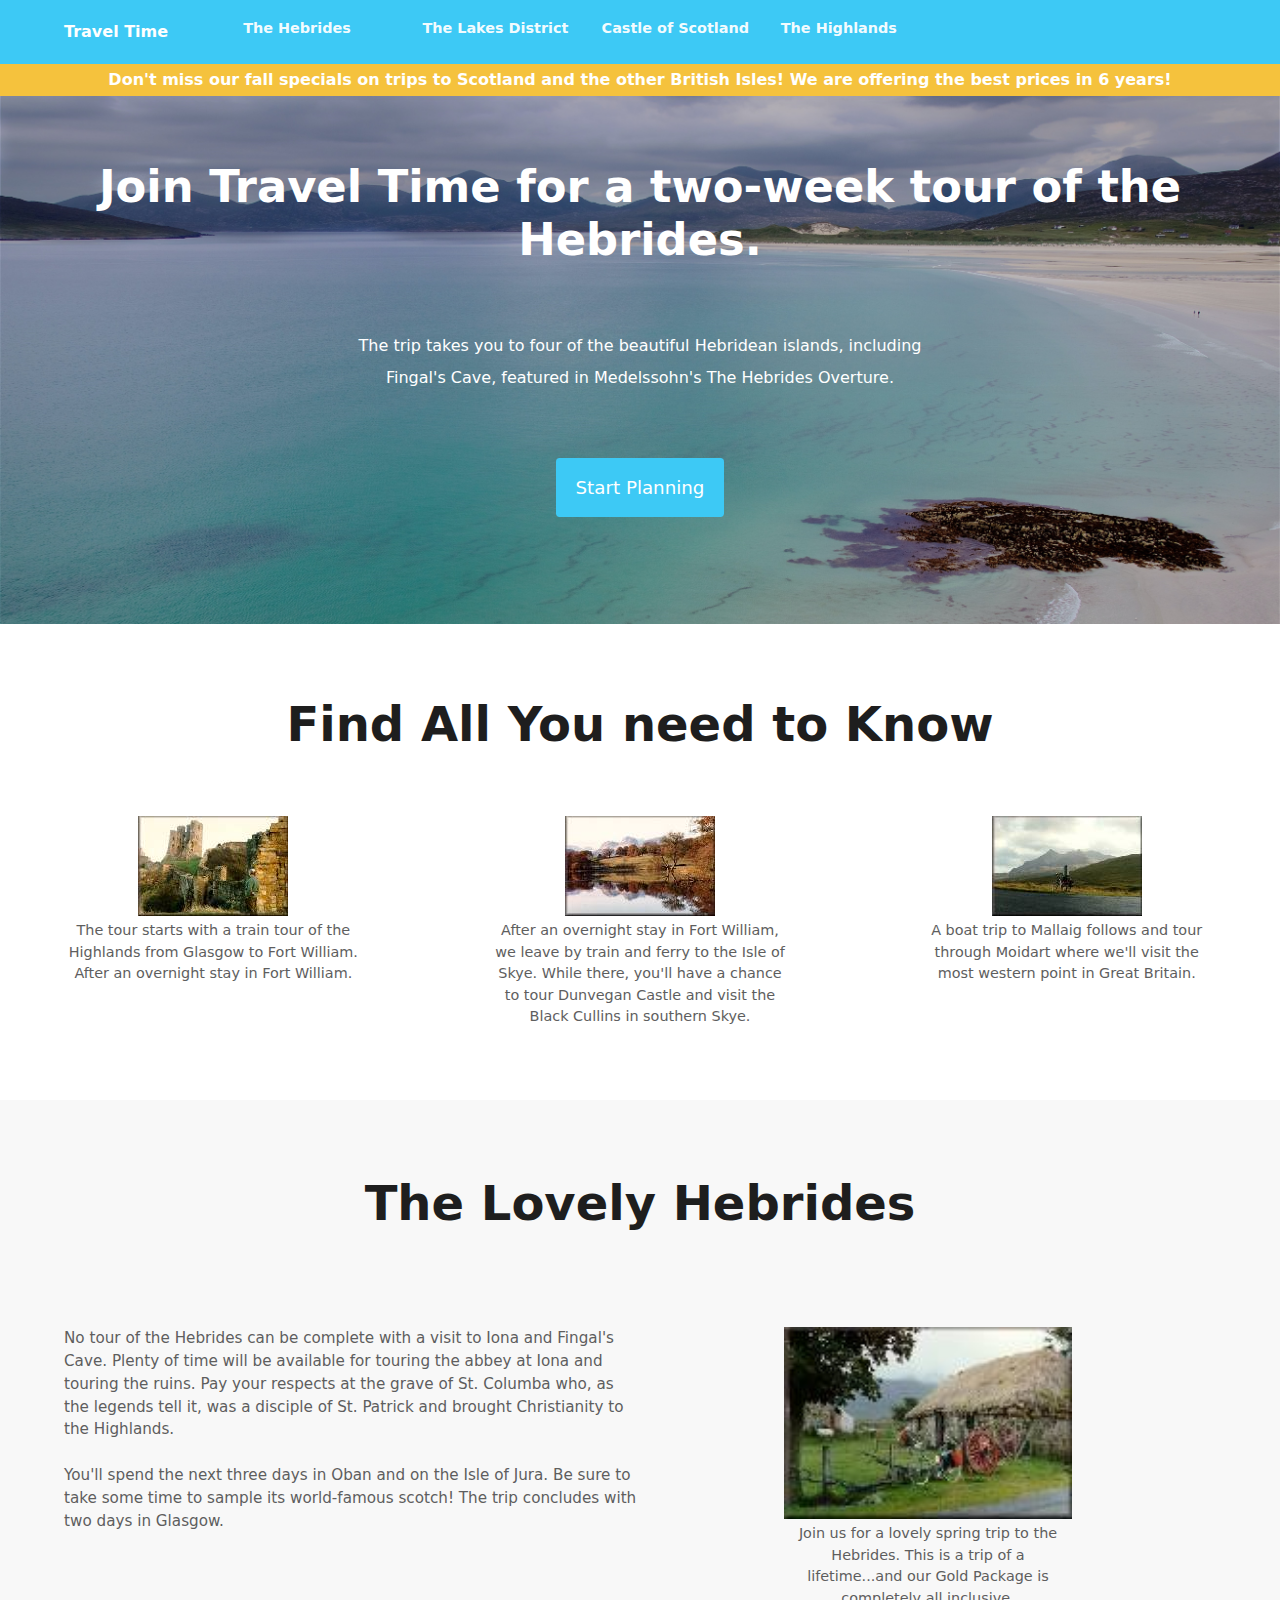
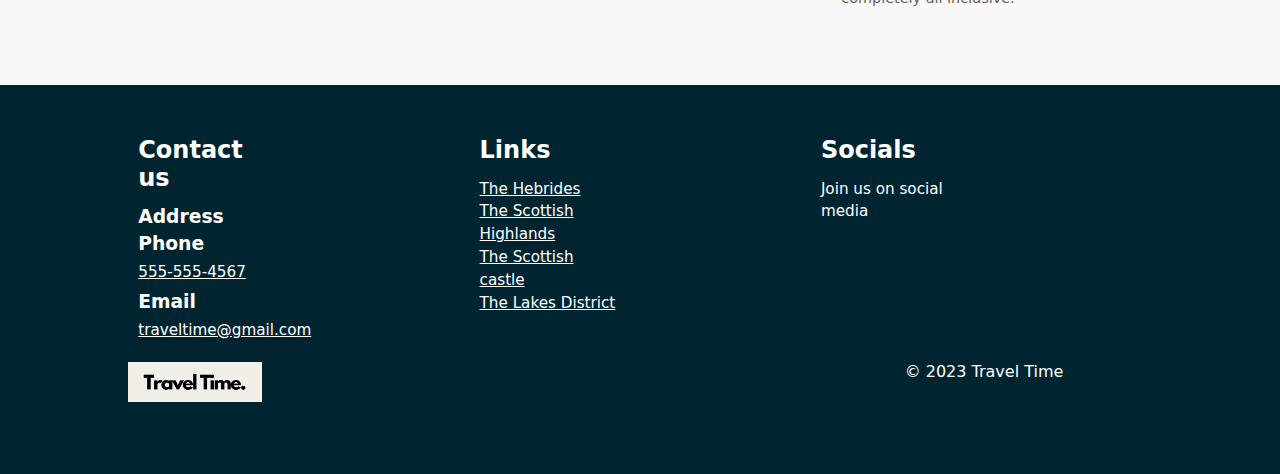
==== pages/index.html @ 63d462c8 "fixes" ====
<!-- HTML Done By:
    NAME:OSAHON IYAMU
    Group 4 -->
<!-- HTML changed to Grid Layout By:
    NAME:OSAHON IYAMU and NAME: Jean Herve Donchi Chaungueu
    Group 4 -->

<!DOCTYPE html>
<html lang="en">

<head>
    <meta charset="UTF-8">
    <meta name="viewport" content="width=device-width, initial-scale=1.0">
    <link rel="stylesheet" href="../styles/styles.css" type="text/css">
    <link rel="stylesheet" href="../styles/styles-mq.css" type="media">
    <title>Travel Time</title>
</head>

<body>
    <div id="wrapper">
        <header>
            <nav>
                <div id="nav-items">
                    <ul>
                        <div id="grid-nav-items">
                            <div class="nav"><li><a id="logo" href="index.html">Travel Time</a></li></div>
                            <div class="nav 1"> <li><a href="hebrides.html">The Hebrides</a></li></div>
                            <div class="nav 2"><li><a href="lake.html">The Lakes District</a></li></div>
                            <div class="nav 3"> <li><a href="scotland.html">Castle of Scotland</a></li></div>
                            <div class="nav 4"> <li><a href="highlands.html">The Highlands</a></li></div>
                        </div>
                    </ul>
                </div>
            </nav>
        </header>
        <main>
            <section id="main-image">
                <h4>Don't miss our fall specials on trips to Scotland and the other British Isles! We are offering
                    the
                    best prices in 6 years! </h4>
                <div id="main-content">
                    <h1>Join Travel Time for a two-week tour of the Hebrides.</h1>
                    <p>The trip takes you to four of the beautiful Hebridean islands, including Fingal's Cave, featured
                        in
                        Medelssohn's The Hebrides Overture.</p>
                    <a href="#">
                        <button type="button">Start Planning</button>
                    </a>
                </div>
            </section>
            <section id="middle">
                <div id="tour">
                    <h1>Find All You need to Know</h1>
                    <p id="tour-text"></p>

                    <div id="images">
                        <div id="castle">
                            <img src="../TravelTimeImages/TravelTimeImages/Castles.jpg" alt="castle">
                            <p>The tour starts with a train tour of the Highlands from Glasgow to Fort William. After an
                                overnight stay in Fort William.</p>
                        </div>

                        <div id="lake">
                            <img src="../TravelTimeImages/TravelTimeImages/Lake.jpg" alt="Lakes">
                            <p>After an overnight stay in Fort William, we leave by train and ferry to the Isle of Skye.
                                While there, you'll have a chance to tour Dunvegan Castle and visit the Black Cullins in
                                southern Skye.</p>
                        </div>

                        <div id="highlands">
                            <img src="../TravelTimeImages/TravelTimeImages/Highland.jpg" alt="Highlands">
                            <p>A boat trip to Mallaig follows and tour through Moidart where we'll visit the most
                                western
                                point in Great Britain. </p>
                        </div>
                    </div>
                </div>
            </section>
            <section id="buttom">
                <div id="buttom-content">
                    <h1>The Lovely Hebrides</h1>
                    <div id="buttom-container">
                        <div id="buttom-text">
                            <p>No tour of the Hebrides can be complete with a visit to Iona and Fingal's Cave. Plenty of
                                time
                                will be available for touring the abbey at Iona and touring the ruins. Pay your respects
                                at
                                the
                                grave of St. Columba who, as the legends tell it, was a disciple of St. Patrick and
                                brought
                                Christianity to the Highlands. </p><br>
                            <p>You'll spend the next three days in Oban and on the Isle of Jura. Be sure to take some
                                time
                                to
                                sample its world-famous scotch! The trip concludes with two days in Glasgow. </p>
                        </div>
                        <div id="hebrides">
                            <img src="../TravelTimeImages/TravelTimeImages/Hebrides.jpg" alt="Hebrides">
                            <p>Join us for a lovely spring trip to the Hebrides. This is a trip of a lifetime...and our
                                Gold
                                Package is completely all inclusive.</p>
                        </div>
                    </div>
                </div>
            </section>

        </main>
        <footer>
            <div id="foot">
                <div id="contact">
                    <h2>Contact us</h2>
                    <h3>Address</h3>
                    <!-- <address></address> -->
                    <h3>Phone</h3>
                    <a href="tel:555-555-4567">555-555-4567</a>

                    <h3>Email</h3>
                    <a href="mailto:traveltime@gmail.com">traveltime@gmail.com</a>
                </div>

                <div id="links">
                    <h2>Links</h2>
                    <a href="hebrides.html">The Hebrides</a><br>
                    <a href="highlands.html">The Scottish Highlands</a><br>
                    <a href="scotland.html">The Scottish castle</a><br>
                    <a href="lake.html">The Lakes District</a><br>

                </div>

                <div id="socials">
                    <h2>Socials</h2>
                    <p>Join us on social media</p>
                </div>
            </div>

            <div id="copyright">
                <img src="../TravelTimeImages/TravelTimeImages/Travel-time2.png" alt="logo" width="34">
                <p>&copy; 2023 Travel Time</p>
            </div>
        </footer>
    </div>
</body>

</html>
---- styles/styles.css ----
/* css done by Jean Herve Donchi Chaungueu*/

:root {
    --main-background: #3dc9f5;
    --ad-background: #f5c23d;
    --white: #fff;
    --main-font: #1e1e1e;
    --sub-font: #5e5e5e;
    --footer-background: #012530;
    --hebrides-background: #f8f8f8;
}

* {
    font-family: system-ui, -apple-system, BlinkMacSystemFont, 'Segoe UI', Roboto, Oxygen, Ubuntu, Cantarell, 'Open Sans', 'Helvetica Neue', sans-serif;
    box-sizing: border-box;
    margin: 0;
}

body {
    position: relative;
    margin: 0;
}

/* Nav bar */
nav {
    position: fixed;
    z-index: 2;
    top: 0;
    background-color: var(--main-background);
    width: 100%;
    height: 4em;
    display: grid;
}

#grid-nav-items{
    width: 70%;
    margin-left: 5%;
    display: grid;
    grid-template-columns: 1fr 1fr 1fr 1fr 1fr;
}

nav ul {
    list-style-type: none;
    margin: 0;
    padding: 0;
}

li a {
    text-decoration: none;
    font-size: 0.9em;
    font-weight: bold;
    line-height: 4;
    color: #fffffff5;

    &:hover {
        color: var(--footer-background);
    }
}
#logo{
    height: fit-content;
    font-weight: bolder;
    font-size: 1em;
    color: var(--white);
}

/* Nav bar ends*/

/* Main content */
main {
    margin-top: 4em;
}

#main-image {
    background-image: url(../TravelTimeImages/TravelTimeImages/main.jpg);
    width: 100%;
    height: 35em;
    background-position: center;
    background-repeat: no-repeat;
    background-size: cover;
}
h4 {
    background-color: var(--ad-background);
    padding: 0.4em 0;
    text-align: center;
    color: var(--white);
}
#main-content {
    text-align: center;
    width: 100%;
    height: fit-content;
    color: var(--white);
    margin: 5% 0;
    height: 80%;
}

#main-content h1 {
    font-size: 2.8em
}

#main-content p {
    font-size: 1em;
    width: 45%;
    margin: 5% auto;
    line-height: 2em;
}

#main-content button {
    background-color: var(--main-background);
    border: none;
    padding: 1.5%;
    border-radius: 0.2em;
    font-size: 1.2em;
    color: var(--white)
}

/* Main content ends here */

/* All you need to know section*/
#middle {
    background-color: var(--white);
    text-align: center;
}

#tour {
    margin: 4.5em auto;
}

#tour h1 {
    font-size: 3em;
    color: var(--main-font);
}

#tour-text {
    color: var(--sub-font);
    width: 50%;
    line-height: 2em;
    font-size: 1em;
    margin: 0 auto;
}
/* Grid updated by Osahon */
#images {
    margin: 5% auto; 
    display: grid;
    grid-template-columns: auto auto auto;
}

#images div {
    width: fit-content;
}

#images div p {
    width: 70%;
    line-height: 1.5em;
    margin: 0 auto;
    font-size: 0.9em;
    color: var(--sub-font);
}

/* All you need to know section ends here*/

/*The lovely Hebrides section*/
#buttom {
    background-color: var(--hebrides-background);
    padding: 0.7em 0;
}

#buttom-content {
    margin: 5%;
}

#buttom-content h1 {
    font-size: 3em;
    text-align: center;
    color: var(--main-font);
    margin-bottom: 2em;
}

/* grid updated by Osahon Iyamu */
#buttom-container {
    margin-top: 2%;
    display: grid;
    grid-template-columns: 1fr 1fr;
    justify-content: center;
}

#buttom-text {
    width: 100%;
    font-size: 0.95em;
    line-height: 1.5em;
    color: var(--sub-font);
}

#hebrides {
    width: 100%;
    text-align: center;
}

#hebrides img {
    width: 50%;
}

#hebrides p {
    width: 50%;
    margin: 0 auto;
    font-size: 0.9em;
    line-height: 1.5em;
    color: var(--sub-font);
}

/*end of section*/

/*footer*/
footer {
    padding: 4% 10%;
    color: white;
    background-color: var(--footer-background);
}

#foot {
    display: grid;
    grid-template-columns: 1fr 1fr 1fr;
}

#foot div {
    width: 40%;
    margin: 0 3%;
}

#foot div h2 {
    margin-bottom: 10%;
}

#contact h3 {
    margin: 5% 0;
}

address {
    line-height: 1.5em;
    font-size: .95em;
}

a {
    text-decoration: underline;
    line-height: 1.5em;
    font-size: .95em;
    color: var(--white);

    &:hover {
        color: var(--main-background);
    }
}

#socials p {
    line-height: 1.5em;
    font-size: .95em;
}

#copyright {
    display: grid;
    grid-template-columns: 2fr 1fr;
    margin: 2% 0;
    gap: 1em;
}

#copyright p {
    text-align: center;
}

#copyright img {
    width: 20%;
}
---- styles/styles-mq.css ----
@media only screen and (min-width:1em) and (max-width:35em) {

    /*Phone*/
    #nav ul {
        gap: 0.1em;
    }

    nav {
        font-size: 0.8em;
        height: fit-content;
    }

    #grid-nav-items{
        margin-left: 5%;
        display: grid;
        grid-template-columns: auto;
    }

    li a {
        line-height:2;
    }

    #main-image h4 {
        margin-top: 9em;
        line-height: 1.5em;
        font-size: 0.8em;
    }

    #main-content {
        margin-top: 20%;

        &>h1 {
            font-size: 1.5em;
        }

        &>p {
            font-size: 0.8em;
        }

        &>a {
            padding: 2%;
        }
    }

    #main-content button {
        padding: 5%;
    }

    h1 {
        font-size: 1.5em;
    }

    #hebrides h1,
    #middle h1,
    #buttom-content h1 {
        font-size: 1.5em;
    }

    p {
        font-size: 0.7em;
    }

    #hebrides p,
    #middle p {
        font-size: 0.7em;
    }

    #buttom-content {
        padding: 1;
    }

    #buttom-container {
        margin-top: 2%;
        display: grid;
        grid-template-columns: auto auto;
        justify-content: center;
    }

    #buttom-text {
        width: fit-content;
    }

    #hebrides {
        width: fit-content;

        &>img {
            margin: 2em 0;
            width: 80%;
        }

        &>p {
            width: fit-content;
        }
    }

    #tour-text {
        width: 90%;
    }

    #images {
        flex-wrap: wrap;
    }

    #castle,
    #lake,
    #highlands {
        &>img {
            width: 80%;
        }
    }

    #foot {
        grid-template-columns: auto;
    }

    #foot div {
        margin: 5% 0;
        font-size: 0.8em;
    }

    #copyright {
        margin: 2% 0;
        &>img {
            width: 50%;
        }
    }
}

@media only screen and (min-width:35.001em) and (max-width:56.4376em) {

    /*For Tablets*/
    #nav ul {
        gap: 0.2em;
    }

    nav {
        font-size: 1em;
        height: fit-content;
    }

    #grid-nav-items{
        margin-left: 5%;
        display: grid;
        grid-template-columns: auto;
    }

    li a {
        line-height: 1.7;
    }

    #main-image h4 {
        margin-top: 9.5em;
        line-height: 1.5em;
        font-size: 0.8em;
    }

    #main-content {
        margin-top: 20%;

        &>h1 {
            font-size: 2em;
        }

        &>p {
            font-size: 0.8em;
        }
    }

    #main-content button {
        padding: 2%;
    }

    h1 {
        font-size: 1.5em;
    }

    #hebrides h1,
    #middle h1,
    #buttom-content h1 {
        font-size: 1.5em;
    }

    p {
        font-size: 0.9em;
    }

    #hebrides p,
    #middle p {
        font-size: 0.9em;
    }

    #buttom-content {
        padding: 1;
    }

    #buttom-container {
        margin-top: 2%;
        display: grid;
        grid-template-columns: auto auto;
        justify-content: center;
    }

    #buttom-text {
        width: fit-content;
    }

    #hebrides {
        width: fit-content;

        &>img {
            margin: 2em 0;
            width: 80%;
        }

        &>p {
            width: fit-content;
        }
    }

    #tour-text {
        width: 90%;
    }

    #images {
        flex-wrap: wrap;
    }

    #castle,
    #lake,
    #highlands {
        &>img {
            width: 80%;
        }
    }

    #foot {
        grid-template-columns: auto;
    }

    #foot div {
        margin: 5% 0;
        font-size: 1em;
    }

    #copyright {
        margin: 2% 0;
        &>img {
            width: 50%;
        }
    }
}

@media only screen and (min-width:56.4376em) and (max-width:67.4375em) {
    #images {
        flex-direction: column;
    }
}
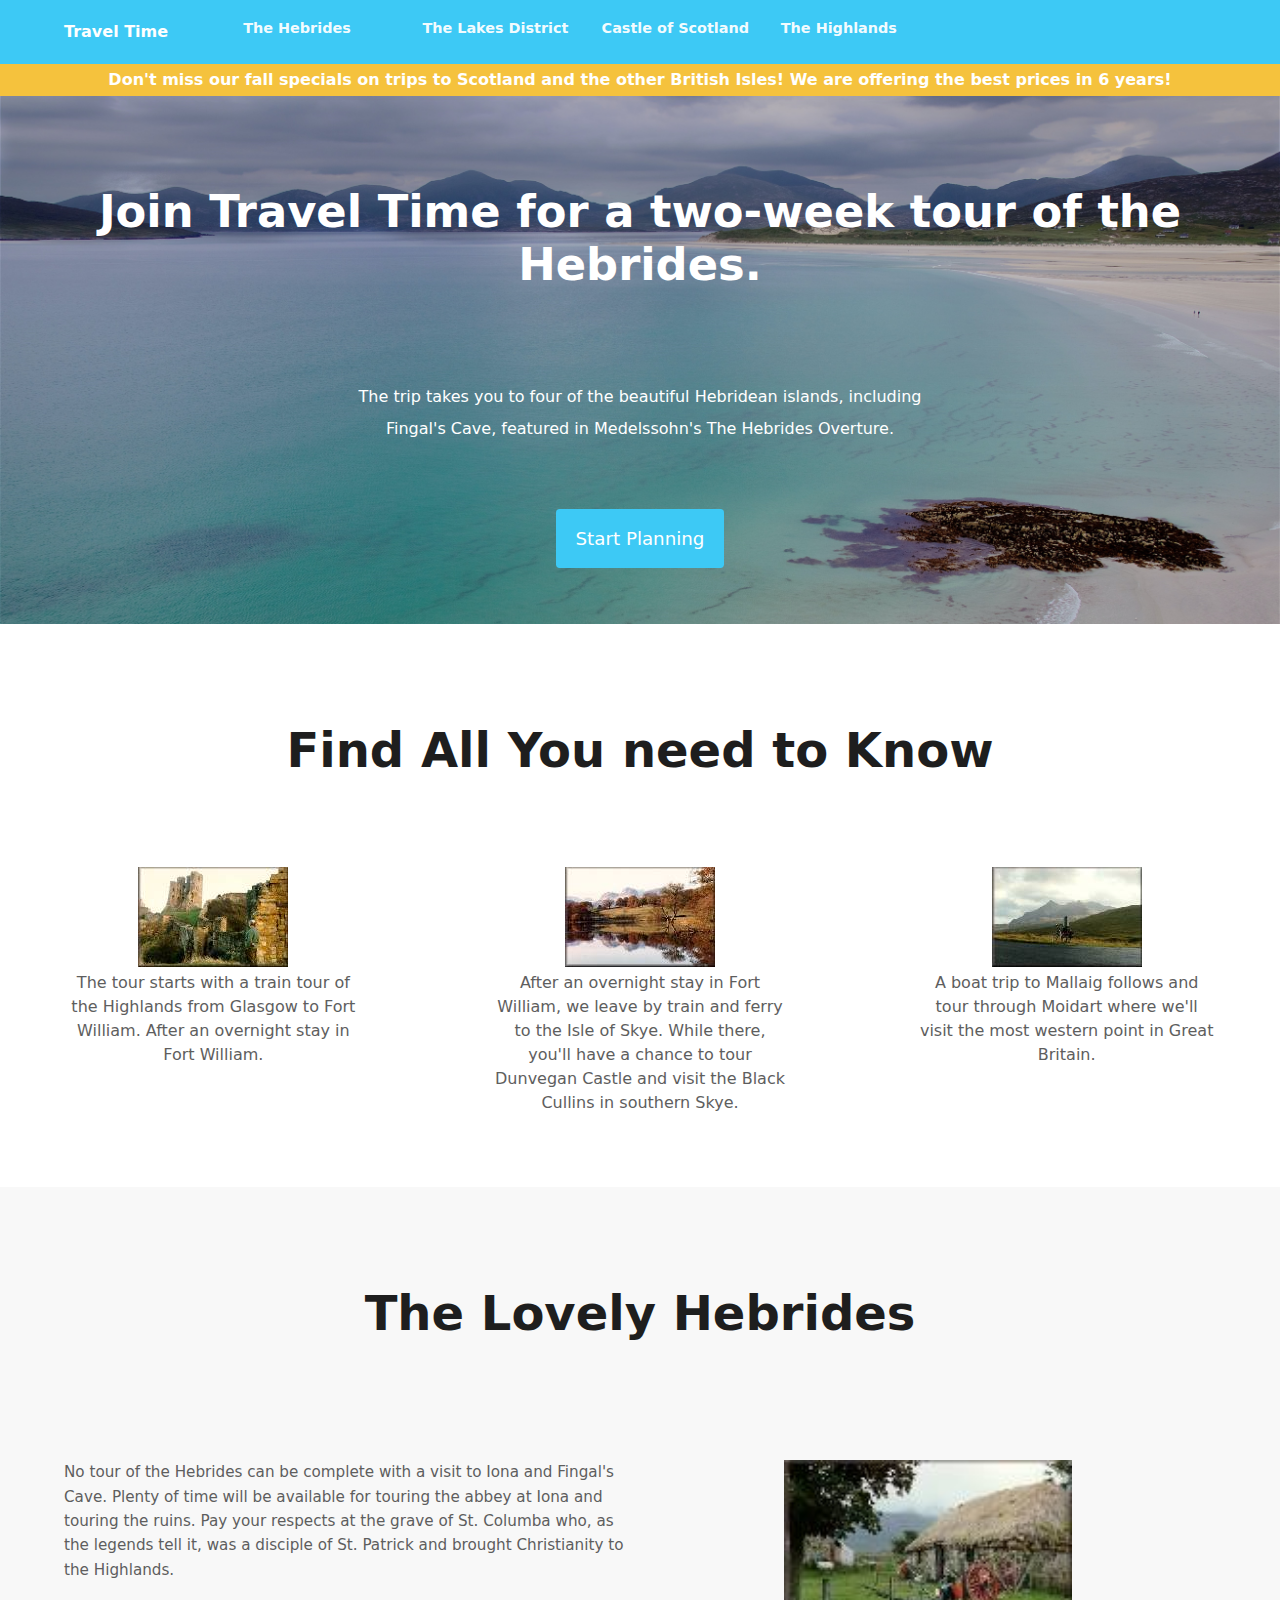
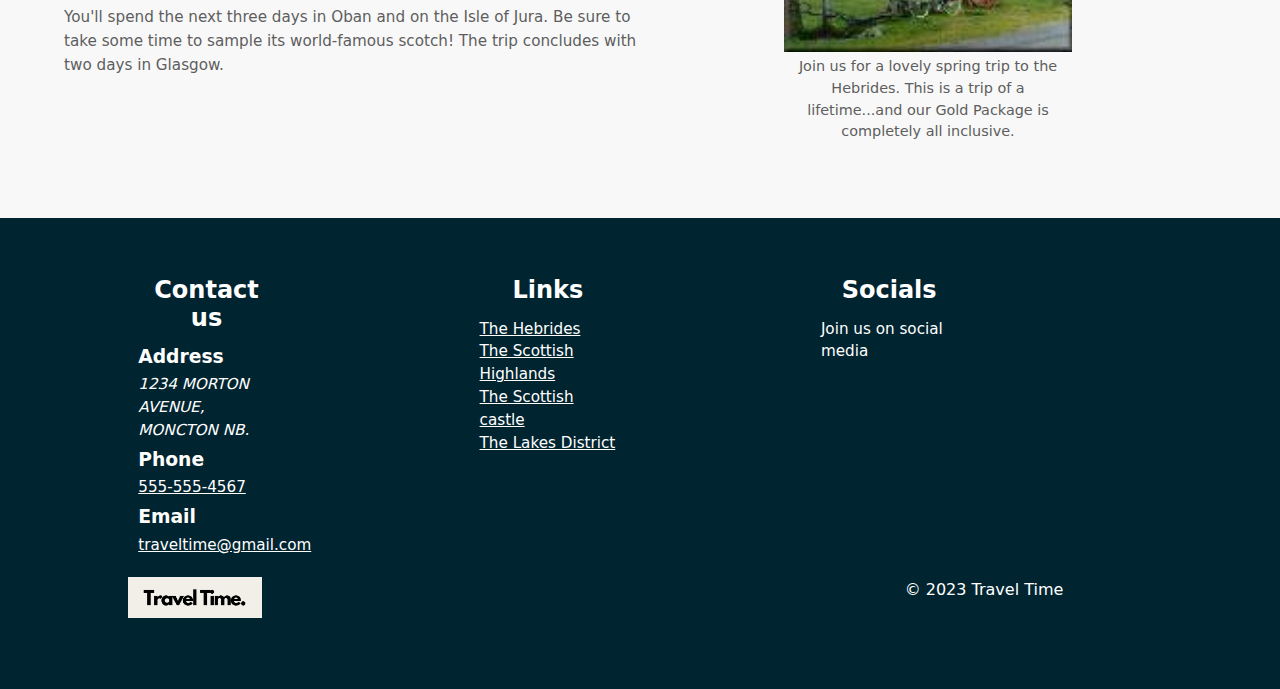
==== commit 712fa22e: "changes" ====
--- a/pages/index.html
+++ b/pages/index.html
@@ -12,7 +12,6 @@
     <meta charset="UTF-8">
     <meta name="viewport" content="width=device-width, initial-scale=1.0">
     <link rel="stylesheet" href="../styles/styles.css" type="text/css">
-    <link rel="stylesheet" href="../styles/styles-mq.css" type="media">
     <title>Travel Time</title>
 </head>
 
@@ -110,7 +109,7 @@
                 <div id="contact">
                     <h2>Contact us</h2>
                     <h3>Address</h3>
-                    <!-- <address></address> -->
+                    <address>1234 MORTON AVENUE,<br> MONCTON NB.<br> </address>
                     <h3>Phone</h3>
                     <a href="tel:555-555-4567">555-555-4567</a>
 
@@ -124,7 +123,6 @@
                     <a href="highlands.html">The Scottish Highlands</a><br>
                     <a href="scotland.html">The Scottish castle</a><br>
                     <a href="lake.html">The Lakes District</a><br>
-
                 </div>
 
                 <div id="socials">
--- a/styles/styles.css
+++ b/styles/styles.css
@@ -1,4 +1,7 @@
-/* css done by Jean Herve Donchi Chaungueu*/
+/* pages CSS revised By:
+    NAME:Jean Herve Donchi Chuangueu, and
+    NAME: IYAMU OSAHON
+    Group 4 */
 
 :root {
     --main-background: #3dc9f5;
@@ -78,6 +81,13 @@
     background-repeat: no-repeat;
     background-size: cover;
 }
+h1{
+    color: white;
+    text-align: center;
+    padding: 2% 0;
+    font-weight: bold;
+}
+
 h4 {
     background-color: var(--ad-background);
     padding: 0.4em 0;
@@ -113,6 +123,23 @@
     color: var(--white)
 }
 
+
+.color-green{
+    color: green;
+}
+.color-blue{
+    color: #5ed4f8;
+}
+.color-violet{
+    color: #875ef8;
+}
+.color-orange{
+    color: #ec9f0f;
+}
+
+
+
+
 /* Main content ends here */
 
 /* All you need to know section*/
@@ -152,7 +179,7 @@
     width: 70%;
     line-height: 1.5em;
     margin: 0 auto;
-    font-size: 0.9em;
+    font-size: 1em;
     color: var(--sub-font);
 }
 
@@ -174,6 +201,61 @@
     color: var(--main-font);
     margin-bottom: 2em;
 }
+
+
+#content{
+    width: 90%;
+    margin: 0 auto;
+    display: grid;
+}
+#description{
+    width: 90%;
+}
+#first{
+    display: grid;
+    grid-template-columns: auto auto;
+    column-gap: 5%;
+    margin: 4% 0;
+}
+#itinerary{
+    width: 60%;
+    background-color: rgba(190, 236, 190, 0.295);
+    border: 1px solid green;
+    margin: 2% auto 5% auto;
+}
+
+
+h2{
+    text-align: center;
+    margin: 5% 0;
+}
+ul{
+    line-height: 1.8;
+    margin: 10% 0;
+}
+li {
+    display: block;
+    font-weight: normal;
+    font-size: 1em;
+}
+p{
+    font-weight: normal;
+    line-height: 1.6;
+    font-size: 1em;
+}
+#paragraph{
+    width: 100%;
+    font-size: 1em;
+}
+#second{
+    font-size: 1em;
+}
+#nav ul {
+    font-size: 1em;
+}
+
+
+
 
 /* grid updated by Osahon Iyamu */
 #buttom-container {
@@ -269,3 +351,330 @@
 #copyright img {
     width: 20%;
 }
+
+@media only screen and (min-width:1em) and (max-width:35em) {
+
+    /*Phone*/
+    #nav ul {
+        gap: 0.1em;
+    }
+
+    nav {
+        font-size: 0.8em;
+        height: fit-content;
+    }
+
+    #grid-nav-items{
+        margin-left: 5%;
+        display: grid;
+        grid-template-columns: auto;
+    }
+
+    li a {
+        line-height:2;
+    }
+
+    #main-image h4 {
+        margin-top: 9em;
+        line-height: 1.5em;
+        font-size: 0.9em;
+    }
+
+    #main-content {
+        margin-top: 20%;
+
+        &>h1 {
+            font-size: 1.5em;
+        }
+
+        &>p {
+            font-size: 0.9em;
+        }
+
+        &>a {
+            padding: 2%;
+        }
+    }
+
+    #main-content button {
+        padding: 5%;
+    }
+
+    h1 {
+        font-size: 1.5em;
+    }
+
+    #hebrides h1,
+    #middle h1,
+    #buttom-content h1 {
+        font-size: 1.5em;
+    }
+
+    p {
+        font-size: 0.9em;
+    }
+
+    #hebrides p,
+    #middle p {
+        font-size: 0.9em;
+    }
+
+    #buttom-content {
+        padding: 1;
+    }
+
+    #buttom-container {
+        margin-top: 2%;
+        display: grid;
+        grid-template-columns: auto;
+        justify-content: center;
+    }
+
+    #buttom-text {
+        width: fit-content;
+    }
+
+    #hebrides {
+        width: fit-content;
+
+        &>img {
+            margin: 2em 0;
+            width: 80%;
+        }
+
+        &>p {
+            width: fit-content;
+        }
+    }
+
+    #tour-text {
+        width: 100%;
+    }
+
+    #images {
+        display: grid;
+        grid-template-columns: auto;
+    }
+
+    #castle,
+    #lake,
+    #highlands {
+        &>img {
+            width: 80%;
+        }
+    }
+
+    #foot {
+        grid-template-columns: auto;
+    }
+
+    #foot div {
+        margin: 5% 0;
+        font-size: 0.9em;
+    }
+
+    #copyright {
+        margin: 2% 0;
+        &>img {
+            width: 50%;
+        }
+    }
+
+
+    #section{
+        height: 10vh;
+    } 
+    #content{
+        grid-template-columns: auto;
+    }
+    #description{
+        width: 100%;
+    }
+    #first{
+        grid-template-columns: auto;
+    }
+    #itinerary{
+        margin: 10% 0 10% 0;
+        width: 100%;
+        font-size: 0.9em;
+    }
+    #paragraph{
+        width: 95%;
+    }
+}
+
+@media only screen and (min-width:35.001em) and (max-width:56.4376em) {
+
+    /*For Tablets*/
+    #nav ul {
+        gap: 0.2em;
+    }
+
+    nav {
+        font-size: 1em;
+        height: fit-content;
+    }
+
+    #grid-nav-items{
+        margin-left: 5%;
+        display: grid;
+        grid-template-columns: auto;
+    }
+
+    li a {
+        line-height: 1.7;
+    }
+
+    #main-image h4 {
+        margin-top: 9.5em;
+        line-height: 1.5em;
+        font-size: 0.8em;
+    }
+
+    #main-content {
+        margin-top: 20%;
+
+        &>h1 {
+            font-size: 2em;
+        }
+
+        &>p {
+            font-size: 0.8em;
+        }
+    }
+
+    #main-content button {
+        padding: 2%;
+    }
+
+    h1 {
+        font-size: 1.5em;
+    }
+
+    #hebrides h1,
+    #middle h1,
+    #buttom-content h1 {
+        font-size: 1.5em;
+    }
+
+    p {
+        font-size: 0.9em;
+    }
+
+    #hebrides p,
+    #middle p {
+        font-size: 0.9em;
+    }
+
+    #buttom-content {
+        padding: 1;
+    }
+
+    #buttom-container {
+        margin-top: 2%;
+        display: grid;
+        grid-template-columns: auto auto;
+        justify-content: center;
+    }
+
+    #buttom-text {
+        width: fit-content;
+    }
+
+    #hebrides {
+        width: fit-content;
+
+        &>img {
+            margin: 2em 0;
+            width: 80%;
+        }
+
+        &>p {
+            width: fit-content;
+        }
+    }
+
+    #tour-text {
+        width: 90%;
+    }
+
+    #images {
+        display: grid;
+        grid-template-columns: auto auto;
+    }
+
+    #castle,
+    #lake,
+    #highlands {
+        &>img {
+            width: 80%;
+        }
+    }
+
+    #foot {
+        grid-template-columns: auto;
+    }
+
+    #foot div {
+        margin: 5% 0;
+        font-size: 1em;
+    }
+
+    #copyright {
+        margin: 2% 0;
+        &>img {
+            width: 50%;
+        }
+    }
+
+    #section{
+        height: 15vh;
+    }   
+    #content{
+        grid-template-columns: auto;
+    }
+    p{
+        font-size: 1em;
+    }
+    #description{
+        width: 100%;
+    }
+    #first{
+        grid-template-columns: auto;
+    }
+    #itinerary{
+        margin: 10% auto 10% auto;
+        width: 60%;
+        font-size: 1em;
+    }
+    #paragraph{
+        width: 95%;
+    }
+
+
+    @media only screen and (min-width:56.4376em) and (max-width:86.4376em) {
+        #content{
+            grid-template-columns: auto;
+        }
+        p{
+            font-size: 1.1em;
+        }
+        #description{
+            width: 100%;
+        }
+        #itinerary{
+            margin: 10% auto 10% auto;
+            width: 60%;
+            font-size: 1.1em;
+        }
+        #paragraph{
+            width: 62%;
+        }
+    }
+}
+
+/* @media only screen and (min-width:56.4376em) and (max-width:67.4375em) {
+    #images {
+        grid-template-columns: auto auto auto;
+    }
+} */
